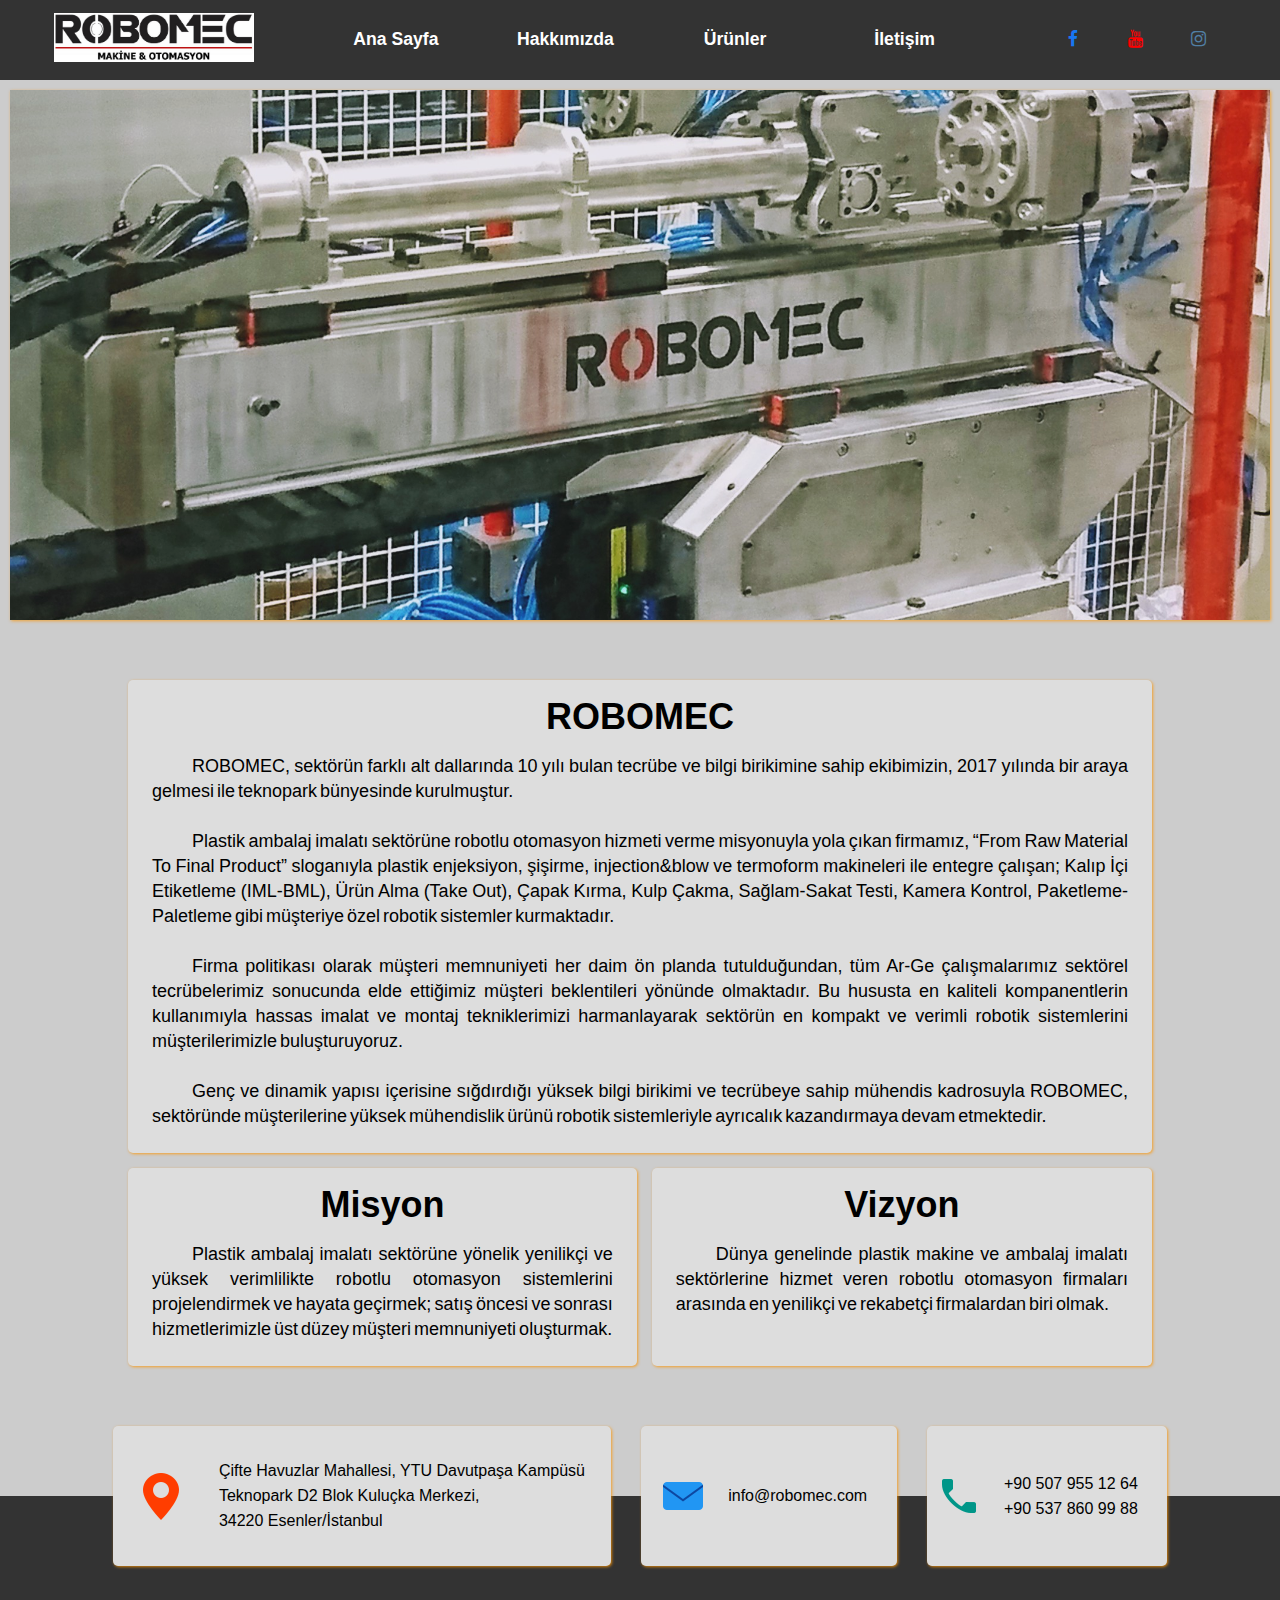
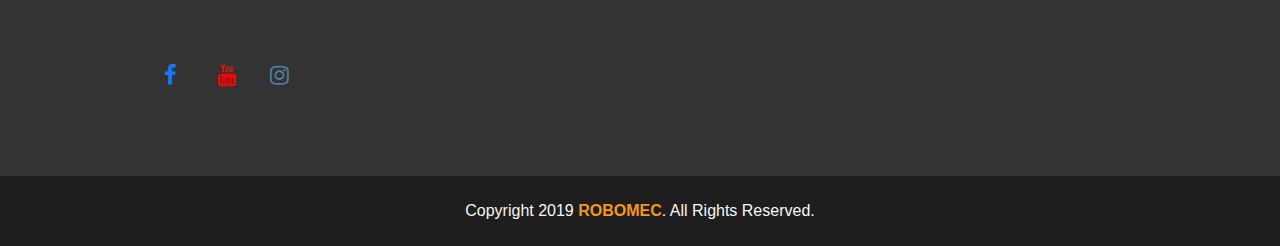
==== about.html @ ce5d095e "robomec" ====
<!DOCTYPE html>
<html lang="en">
  <head>
    <meta charset="UTF-8" />
    <meta name="viewport" content="width=device-width, initial-scale=1.0" />
    <meta http-equiv="X-UA-Compatible" content="ie=edge" />
    <meta
      name="description"
      content="Robomec Makine Otomasyon San. Tic. Ltd. Şti. firmasının kurumsal web sitesidir. Robomec Plastik sektöründe robotlu otomasyon hizmetleri vermektedir."
    />
    <meta
      name="keywords"
      content="Robomec, Robomec Makine, Kalıp İçi Etiketleme Robotu, Yandan Giriş IML Robot, Üstten Giriş IML Robot, Enjeksiyon Kalıp İçi Etiketleme, Şişirme Kalıp İçi Etiketleme, Ürün Alma Robotu IML, IML Robot, BML, BML Robot, In Mold Labeling, In Mold Labeling for Blow Molding, Blow Molding Labeling, Side Entry IML Robot, Top Entry IML Robot, Take Out Robot"
    />
    <link rel="stylesheet" href="styles/style.css" />
    <link
      rel="stylesheet"
      href="https://cdnjs.cloudflare.com/ajax/libs/font-awesome/4.7.0/css/font-awesome.min.css"
    />
    <link
      href="https://fonts.googleapis.com/css?family=Solway&display=swap"
      rel="stylesheet"
    />
    <title>Hakkımızda | Robomec</title>
  </head>

  <body>
    <div class="wrapper">
      <nav id="navbar" class="main-nav">
        <ul>
          <li class="logo">
            <a id="mainlogo" href="#"
              ><img id="logo" src="./images/Robomec_Logo-2.JPG" alt=""
            /></a>
          </li>
          <li>
            <a id="start" href="index.html">Ana Sayfa</a>
          </li>
          <li>
            <a id="start" href="about.html">Hakkımızda</a>
          </li>
          <li>
            <a id="start" href="product.html">Ürünler</a>
          </li>
          <li>
            <a id="start" href="contact.html">İletişim</a>
          </li>
          <li class="icons">
            <a href="https://www.facebook.com/" class="face" target="_blank"
              ><i class="fa fa-facebook"></i
            ></a>
            <a href="https://www.youtube.com/" class="youtube" target="_blank"
              ><i class="fa fa-youtube"></i
            ></a>
            <a
              href="https://www.instagram.com/hasancankose/?hl=tr"
              class="insta"
              target="_blank"
              ><i class="fa fa-instagram"></i
            ></a>
          </li>
        </ul>
      </nav>
      <section class="top-container">
        <header class="showcase"></header>
      </section>
      <section id="end" class="about">
        <div class="left"></div>
        <div class="mid">
          <div class="aboutcontent">
            <h1>ROBOMEC</h1>
            <br />
            <p>
              ROBOMEC, sektörün farklı alt dallarında 10 yılı bulan tecrübe ve
              bilgi birikimine sahip ekibimizin, 2017 yılında bir araya gelmesi
              ile teknopark bünyesinde kurulmuştur.
            </p>
            <br />
            <p>
              Plastik ambalaj imalatı sektörüne robotlu otomasyon hizmeti verme
              misyonuyla yola çıkan firmamız, “From Raw Material To Final
              Product” sloganıyla plastik enjeksiyon, şişirme, injection&blow ve
              termoform makineleri ile entegre çalışan; Kalıp İçi Etiketleme
              (IML-BML), Ürün Alma (Take Out), Çapak Kırma, Kulp Çakma,
              Sağlam-Sakat Testi, Kamera Kontrol, Paketleme-Paletleme gibi
              müşteriye özel robotik sistemler kurmaktadır.
            </p>
            <br />
            <p>
              Firma politikası olarak müşteri memnuniyeti her daim ön planda
              tutulduğundan, tüm Ar-Ge çalışmalarımız sektörel tecrübelerimiz
              sonucunda elde ettiğimiz müşteri beklentileri yönünde olmaktadır.
              Bu hususta en kaliteli kompanentlerin kullanımıyla hassas imalat
              ve montaj tekniklerimizi harmanlayarak sektörün en kompakt ve
              verimli robotik sistemlerini müşterilerimizle buluşturuyoruz.
            </p>
            <br />
            <p>
              Genç ve dinamik yapısı içerisine sığdırdığı yüksek bilgi birikimi
              ve tecrübeye sahip mühendis kadrosuyla ROBOMEC, sektöründe
              müşterilerine yüksek mühendislik ürünü robotik sistemleriyle
              ayrıcalık kazandırmaya devam etmektedir.
            </p>
          </div>
          <div class="mission">
            <h1>Misyon</h1>
            <br />
            <p>
              Plastik ambalaj imalatı sektörüne yönelik yenilikçi ve yüksek
              verimlilikte robotlu otomasyon sistemlerini projelendirmek ve
              hayata geçirmek; satış öncesi ve sonrası hizmetlerimizle üst düzey
              müşteri memnuniyeti oluşturmak.
            </p>
          </div>
          <div class="vision">
            <h1>Vizyon</h1>
            <br />
            <p>
              Dünya genelinde plastik makine ve ambalaj imalatı sektörlerine
              hizmet veren robotlu otomasyon firmaları arasında en yenilikçi ve
              rekabetçi firmalardan biri olmak.
            </p>
          </div>
        </div>
        <div class="right"></div>
      </section>

      <footer class="footer">
        <div class="location">
          <img src="./images/location.png" alt="" />
          <p>
            Çifte Havuzlar Mahallesi, YTU Davutpaşa Kampüsü <br />
            Teknopark D2 Blok Kuluçka Merkezi, <br />
            34220 Esenler/İstanbul
          </p>
        </div>
        <div class="mail">
          <img src="./images/mail.png" alt="" />
          <p>info@robomec.com</p>
        </div>
        <div class="phone">
          <img src="./images/phone.png" alt="" />
          <p>
            +90 507 955 12 64 <br />
            +90 537 860 99 88
          </p>
        </div>
        <div class="footer-img">
          <div class="footer-icons">
            <a href="https://www.facebook.com/" class="face" target="_blank"
              ><i class="fa fa-facebook"></i
            ></a>
            <a href="https://www.youtube.com/" class="youtube" target="_blank"
              ><i class="fa fa-youtube"></i
            ></a>
            <a
              href="https://www.instagram.com/hasancankose/?hl=tr"
              class="insta"
              target="_blank"
              ><i class="fa fa-instagram"></i
            ></a>
          </div>
        </div>
        <div class="copy-right">
          <p>Copyright 2019 <strong>ROBOMEC</strong>. All Rights Reserved.</p>
        </div>
      </footer>
    </div>
    <script src="./scripts/script.js"></script>
  </body>
</html>
---- styles/style.css ----
:root {
  --primary: #ddd;
  --dark: #333;
  --light: #fff;
  --orange: #ff8c00;
  --shadow: 1px 1px 3px rgba(255, 150, 0, 0.8);
}

* {
  box-sizing: border-box;
  margin: 0;
}
body {
  background: #ccc;
  font-family: Arial, Helvetica, sans-serif;
}
.wrapper {
  display: grid;
  grid-gap: 10px;
}
.main-nav ul {
  display: grid;
  padding: 0;
  grid-gap: 5px;
  list-style: none;
  align-items: center;
  grid-template-columns: 1.5fr 0.8fr 0.8fr 0.8fr 0.8fr 1.4fr;
  background: var(--dark);
  min-height: 70px;
}
.main-nav a {
  display: block;
  text-decoration: none;
  padding: 0.8rem;
  text-align: center;
  color: var(--light);
  font-size: 1.1rem;
  font-weight: bold;
  transition: all 0.2s ease-out;
  /* 
  border: 2px solid green; */
}
.main-nav a:hover {
  color: var(--orange);
  font-size: 1.2rem;
}
.main-nav img {
  width: 200px;
  margin: 0;
  padding: 0;
}
.icons {
  display: grid;
  padding: 0;
  grid-template-columns: repeat(3, 1fr);
  grid-gap: 0px;
  margin: 0 50px;
  /* 
  border: 2px solid green; */
}
.fa {
  transition: all 0.1s ease-out;
}
.fa-facebook {
  color: #1877f2;
}
.fa-facebook:hover {
  font-size: 25px;
}
.fa-youtube {
  color: #ff0000;
}
.fa-youtube:hover {
  font-size: 25px;
}
.fa-instagram {
  color: #517fa4;
}
.fa-instagram:hover {
  font-size: 25px;
}
.top-container {
  margin: 0 10px;
  display: grid;
  grid-gap: 20px;
  grid-template-areas: "showcase";
}
.showcase {
  grid-area: showcase;
  min-height: 530px;
  background: url(../images/main.jpg);
  background-size: cover;
  background-position: center;
  display: flex;
  flex-direction: column;
  align-items: center;
  justify-content: center;
  box-shadow: var(--shadow);
  opacity: 0.9;
}
/* #title {
  font-size: 4rem;
  margin-bottom: 0;
  color: var(--light);
  opacity: 1;
  z-index: 5;
}
.showcase p {
  font-size: 1.3rem;
  margin-top: 0;
  color: var(--light);
  opacity: 1;
} */
.info {
  margin: 0 10px;
  background: var(--primary);
  box-shadow: var(--shadow);
  display: grid;
  grid-gap: 50px;
  grid-template-columns: repeat(2, 1fr);
  padding: 3rem;
  align-items: center;
  justify-items: center;
}
.info-img {
  background: url(../images/robo.jpg);
  background-size: cover;
  background-position: center;
  min-height: 300px;
  height: auto;
  width: 100%;
  max-width: 620px;
}
.info h1 {
  grid-area: h1;
  font-size: xx-large;
  text-align: center;
  line-height: 60px;
}
.info p {
  grid-area: p1;
  font-size: large;
  line-height: 25px;
  text-align: justify;
}
.boxes {
  display: grid;
  grid-template-areas:
    "design design design"
    "top-box-a top-box-b top-box-c"
    "empty-one top-box-d empty-two";
  grid-gap: 15px;
  margin: 20px 60px;
}
.top-box {
  display: grid;
  grid-gap: 10px;
  align-items: center;
  justify-items: center;
  padding: 1.5rem;
  border-radius: 10px;
  font-size: x-large;
  text-align: center;
  color: var(--dark);
}
.design {
  grid-area: design;
  background: none;
  box-shadow: none;
}
.design p {
  font-size: xx-large;
  color: var(--dark);
}
.top-box-a {
  grid-area: top-box-a;
  box-shadow: var(--shadow);
  background: var(--primary);
}
.top-box-b {
  grid-area: top-box-b;

  box-shadow: var(--shadow);
  background: var(--primary);
}
.top-box-c {
  grid-area: top-box-c;
  box-shadow: var(--shadow);
  background: var(--primary);
}
.empty-one {
  grid-area: empty-one;
}
.top-box-d {
  grid-area: top-box-d;

  box-shadow: var(--shadow);
  background: var(--primary);
}
.empty-two {
  grid-area: empty-two;
}
.empty-place {
  padding: 2rem;
}
.footer {
  display: grid;
  grid-auto-columns: repeat(auto, 1fr);
  grid-auto-rows: minmax(70px, auto);
  justify-items: stretch;
  align-items: stretch;
  grid-gap: 0 30px;
}
.location {
  grid-column: 2/3;
  grid-row: 1/3;
  display: grid;
  grid-template-columns: 0.4fr 2fr;
  align-items: center;
  justify-items: center;
  z-index: 2;
  background: var(--primary);
  box-shadow: var(--shadow);
  padding: 1.5rem 0.5rem;
  border-radius: 5px;
  line-height: 25px;
}
.location img {
  padding: 0;
}
.location p {
  padding: 0;
}
.mail {
  grid-column: 3/4;
  grid-row: 1/3;
  display: grid;
  grid-template-columns: 0.4fr 2fr;
  align-items: center;
  justify-items: center;
  z-index: 2;
  background: var(--primary);
  box-shadow: var(--shadow);
  padding: 1.5rem 0.5rem;
  border-radius: 5px;
}
.mail img {
  padding-left: 10px;
}
.phone {
  grid-column: 4/5;
  grid-row: 1/3;
  display: grid;
  grid-template-columns: 0.4fr 2fr;
  align-items: center;
  justify-items: center;
  z-index: 2;
  background: var(--primary);
  box-shadow: var(--shadow);
  padding: 1.5rem 0.5rem;
  border-radius: 5px;
  line-height: 25px;
}
.footer-img {
  background: var(--dark);
  grid-column: 1/6;
  grid-row: 2/6;
  display: grid;
  grid-template-columns: repeat(8, 1fr);
  grid-template-rows: minmax(50px, auto);
  justify-items: stretch;
  align-items: stretch;
  grid-gap: 30px;
}
.footer-icons {
  grid-column: 2/3;
  grid-row: 2/3;
  display: grid;
  padding: 0;
  grid-template-columns: repeat(3, 1fr);
  grid-gap: 25px;
}
.footer-icons a {
  font-size: 22px;
}
.footer-icons a i:hover {
  font-size: 22px;
  opacity: 0.8;
}
.copy-right {
  background: black;
  grid-column: 1/6;
  display: grid;
  opacity: 0.85;
  color: var(--light);
  align-items: center;
  justify-items: center;
}
.copy-right strong {
  color: var(--orange);
}
/* About page */
.about {
  display: grid;
  grid-template-columns: 10% 80% 10%;
  margin: 50px 0;
}
.mid {
  display: grid;
  grid-template-areas:
    "aboutcontent aboutcontent"
    "mission vision";
  grid-gap: 15px;
  word-spacing: -2px;
}
.mid h1 {
  text-align: center;
}
.mid p {
  text-indent: 40px;
}
.aboutcontent {
  grid-area: aboutcontent;
  background: var(--primary);
  box-shadow: var(--shadow);
  padding: 1.5rem 1.5rem;
  border-radius: 5px;
  font-size: large;
  line-height: 25px;
  text-align: justify;
}
.mission {
  grid-area: mission;
  background: var(--primary);
  box-shadow: var(--shadow);
  padding: 1.5rem 1.5rem;
  border-radius: 5px;
  font-size: large;
  line-height: 25px;
  text-align: justify;
}
.vision {
  grid-area: vision;
  background: var(--primary);
  box-shadow: var(--shadow);
  padding: 1.5rem 1.5rem;
  border-radius: 5px;
  font-size: large;
  line-height: 25px;
  text-align: justify;
}
/* About page */
/* Contact page */

.contact {
  display: grid;
  grid-template-columns: 10% 80% 10%;
  margin: 50px 0;
}
.contact-info {
  display: grid;
  grid-template-columns: 1fr;
  margin: 0;
  grid-gap: 10px;
  text-align: center;
  line-height: 30px;
}
.contact-adress {
  background: var(--primary);
  box-shadow: var(--shadow);
  padding: 1.5rem 1.5rem;
  border-radius: 5px;
  font-size: large;
}
.contact-mail {
  background: var(--primary);
  box-shadow: var(--shadow);
  padding: 1.5rem 1.5rem;
  border-radius: 5px;
  font-size: large;
}
.contact-phone {
  background: var(--primary);
  box-shadow: var(--shadow);
  padding: 1.5rem 1.5rem;
  border-radius: 5px;
  font-size: large;
}
/* Contact page */
/* Product page */
.product {
  display: grid;
  grid-template-columns: 10% 80% 10%;
}
.product-mid {
  margin: 50px 0;
  display: grid;
  align-items: center;
  justify-items: center;
}

/* Product page */
@media (max-width: 950px) {
  .icons {
    margin: 0;
  }
  .main-nav a {
    font-size: 0.9rem;
  }
  .main-nav a:hover {
    font-size: 0.95rem;
  }
  .fa:hover {
    font-size: 20px;
  }
  .mid {
    grid-template-areas:
      "aboutcontent"
      "mission"
      "vision";
  }
}
@media (max-width: 770px) {
  .main-nav ul {
    grid-template-columns: 2fr 1fr 1fr 1fr 1fr;
  }
  .icons {
    display: none;
  }
  .info {
    grid-template-columns: 1fr;
  }
  .location {
    display: none;
  }
  .boxes {
    grid-template-areas:
      "design design"
      "top-box-a top-box-b"
      "top-box-c top-box-d";
  }
  .empty-one,
  .empty-two {
    display: none;
  }
  .mail {
    grid-column: 2/3;
  }
  .phone {
    grid-column: 3/5;
  }
}
@media (max-width: 600px) {
  .main-nav ul {
    grid-template-columns: 1fr;
    grid-gap: 5px;
    background: var(--primary);
    margin: 0 10px;
  }
  .main-nav a {
    background: var(--dark);
  }
  .main-nav a:hover {
    font-size: 0.9rem;
  }
  #mainlogo {
    background: white;
  }
  .empty-one {
    display: none;
  }
  .empty-two {
    display: none;
  }
  .boxes {
    grid-template-areas:
      "design"
      "top-box-a"
      "top-box-b"
      "top-box-c"
      "top-box-d";
    margin: 20px 20px;
  }
  .location,
  .mail {
    display: none;
  }
  .phone {
    grid-column: 2/5;
    padding: 1.5rem 2rem;
  }
}
@media (min-width: 601px) and (max-width: 655px) {
  .main-nav ul {
    grid-template-columns: 1fr;
    grid-gap: 5px;
    background: var(--primary);
    margin: 0 10px;
  }
  .main-nav a {
    background: var(--dark);
  }
  .main-nav a:hover {
    font-size: 0.9rem;
  }
  #mainlogo {
    background: white;
  }
}
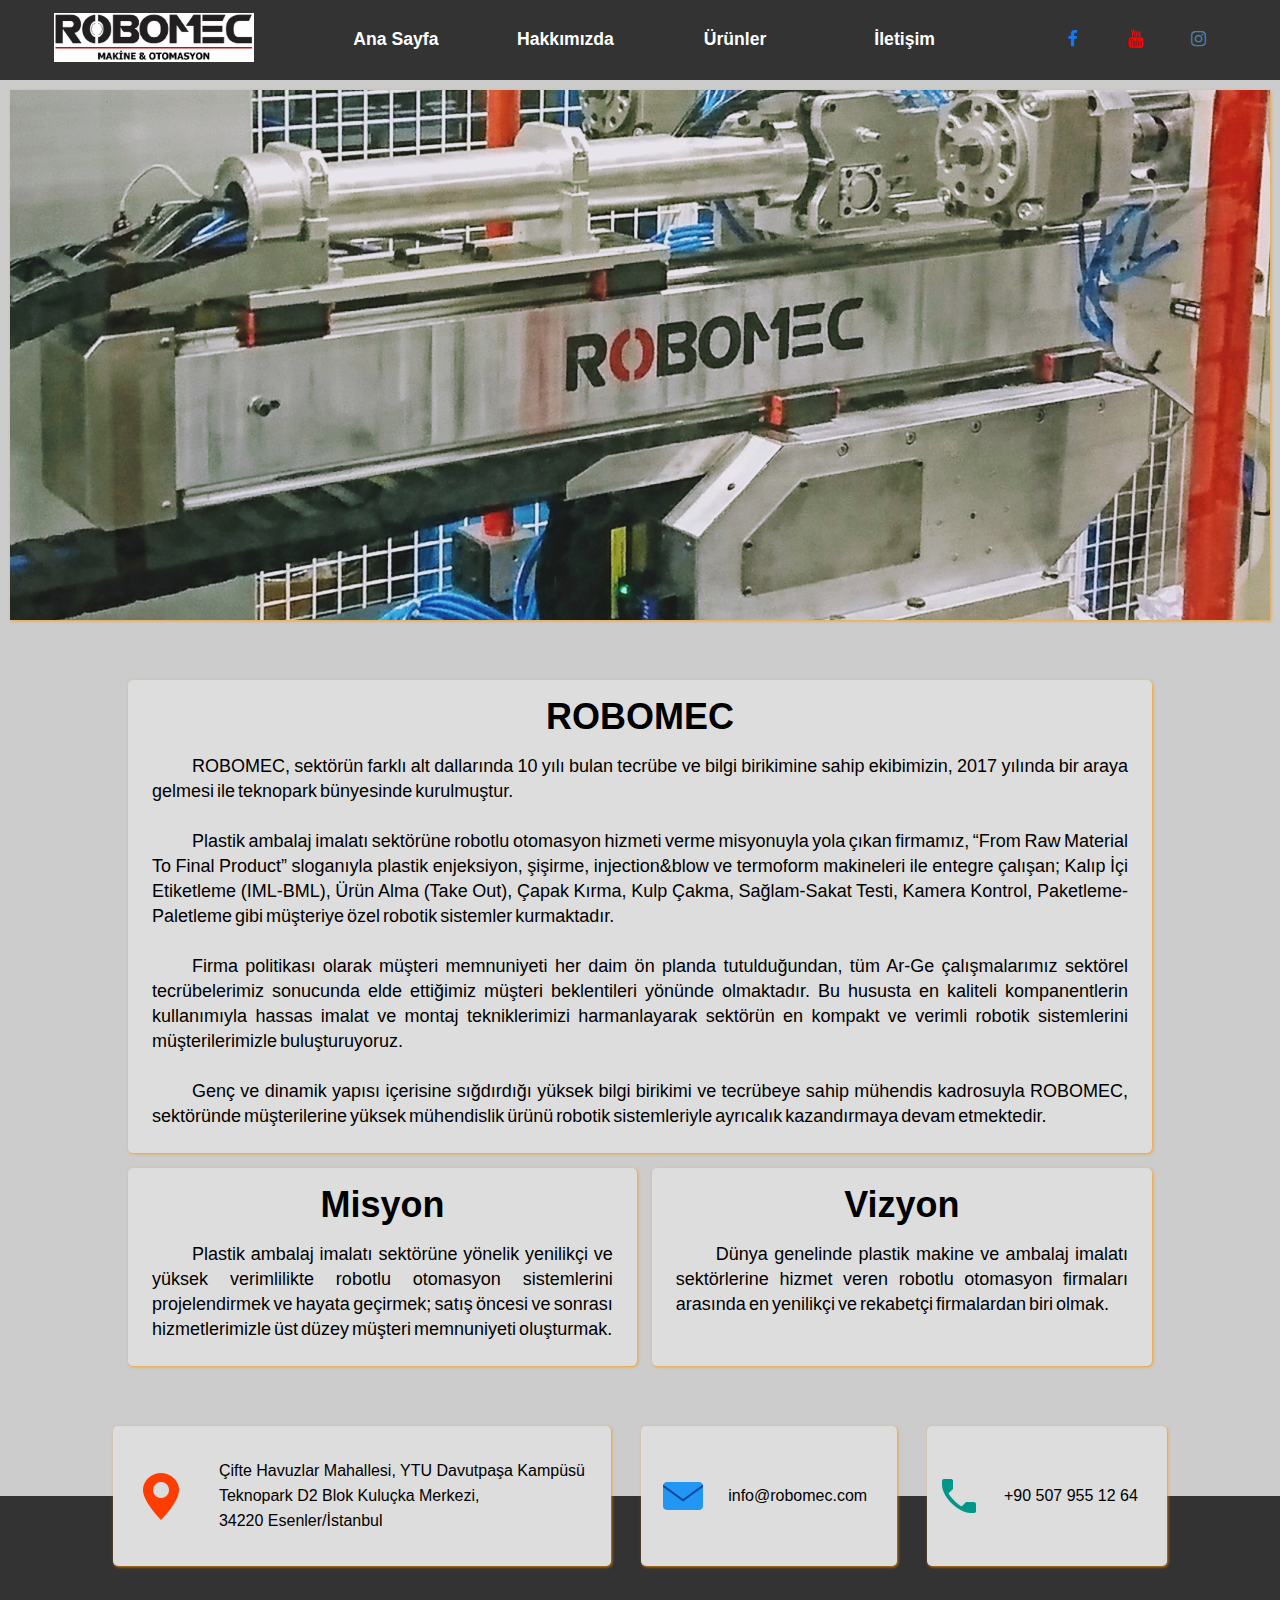
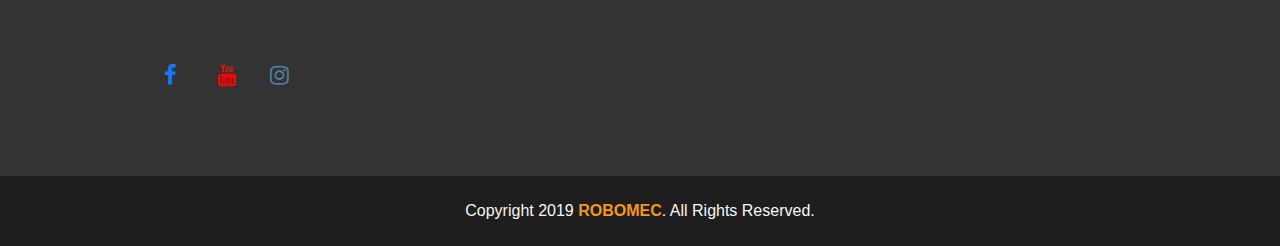
==== commit 6c05c59d: "robomec" ====
--- a/about.html
+++ b/about.html
@@ -29,21 +29,21 @@
       <nav id="navbar" class="main-nav">
         <ul>
           <li class="logo">
-            <a id="mainlogo" href="#"
+            <a id="mainlogo" class="start" href="index.html#start"
               ><img id="logo" src="./images/Robomec_Logo-2.JPG" alt=""
             /></a>
           </li>
           <li>
-            <a id="start" href="index.html">Ana Sayfa</a>
+            <a class="start" href="index.html#start">Ana Sayfa</a>
           </li>
           <li>
-            <a id="start" href="about.html">Hakkımızda</a>
+            <a class="start" href="about.html#start">Hakkımızda</a>
           </li>
           <li>
-            <a id="start" href="product.html">Ürünler</a>
+            <a class="start" href="product.html#start">Ürünler</a>
           </li>
           <li>
-            <a id="start" href="contact.html">İletişim</a>
+            <a class="start" href="contact.html#start">İletişim</a>
           </li>
           <li class="icons">
             <a href="https://www.facebook.com/" class="face" target="_blank"
@@ -64,7 +64,7 @@
       <section class="top-container">
         <header class="showcase"></header>
       </section>
-      <section id="end" class="about">
+      <section class="about end">
         <div class="left"></div>
         <div class="mid">
           <div class="aboutcontent">
@@ -141,8 +141,7 @@
         <div class="phone">
           <img src="./images/phone.png" alt="" />
           <p>
-            +90 507 955 12 64 <br />
-            +90 537 860 99 88
+            +90 507 955 12 64
           </p>
         </div>
         <div class="footer-img">
--- a/styles/style.css
+++ b/styles/style.css
@@ -139,9 +139,13 @@
 }
 .info p {
   grid-area: p1;
-  font-size: large;
+  font-size: 18px;
   line-height: 25px;
   text-align: justify;
+}
+.info ul {
+  font-size: 18px;
+  line-height: 25px;
 }
 .boxes {
   display: grid;
@@ -325,7 +329,7 @@
   box-shadow: var(--shadow);
   padding: 1.5rem 1.5rem;
   border-radius: 5px;
-  font-size: large;
+  font-size: 18px;
   line-height: 25px;
   text-align: justify;
 }
@@ -335,7 +339,7 @@
   box-shadow: var(--shadow);
   padding: 1.5rem 1.5rem;
   border-radius: 5px;
-  font-size: large;
+  font-size: 18px;
   line-height: 25px;
   text-align: justify;
 }
@@ -345,7 +349,7 @@
   box-shadow: var(--shadow);
   padding: 1.5rem 1.5rem;
   border-radius: 5px;
-  font-size: large;
+  font-size: 18px;
   line-height: 25px;
   text-align: justify;
 }
@@ -370,21 +374,21 @@
   box-shadow: var(--shadow);
   padding: 1.5rem 1.5rem;
   border-radius: 5px;
-  font-size: large;
+  font-size: 18px;
 }
 .contact-mail {
   background: var(--primary);
   box-shadow: var(--shadow);
   padding: 1.5rem 1.5rem;
   border-radius: 5px;
-  font-size: large;
+  font-size: 18px;
 }
 .contact-phone {
   background: var(--primary);
   box-shadow: var(--shadow);
   padding: 1.5rem 1.5rem;
   border-radius: 5px;
-  font-size: large;
+  font-size: 18px;
 }
 /* Contact page */
 /* Product page */
@@ -488,6 +492,29 @@
   .phone {
     grid-column: 2/5;
     padding: 1.5rem 2rem;
+    font-size: 16px;
+  }
+  .phone img {
+    height: 30px;
+  }
+  .end p {
+    text-align: left;
+    font-size: 15px;
+  }
+  .info ul {
+    font-size: 15px;
+  }
+  .mid p {
+    text-indent: 0px;
+  }
+  .info-img {
+    display: none;
+  }
+  .contact-mail p {
+    text-align: center;
+  }
+  .contact-phone p {
+    text-align: center;
   }
 }
 @media (min-width: 601px) and (max-width: 655px) {
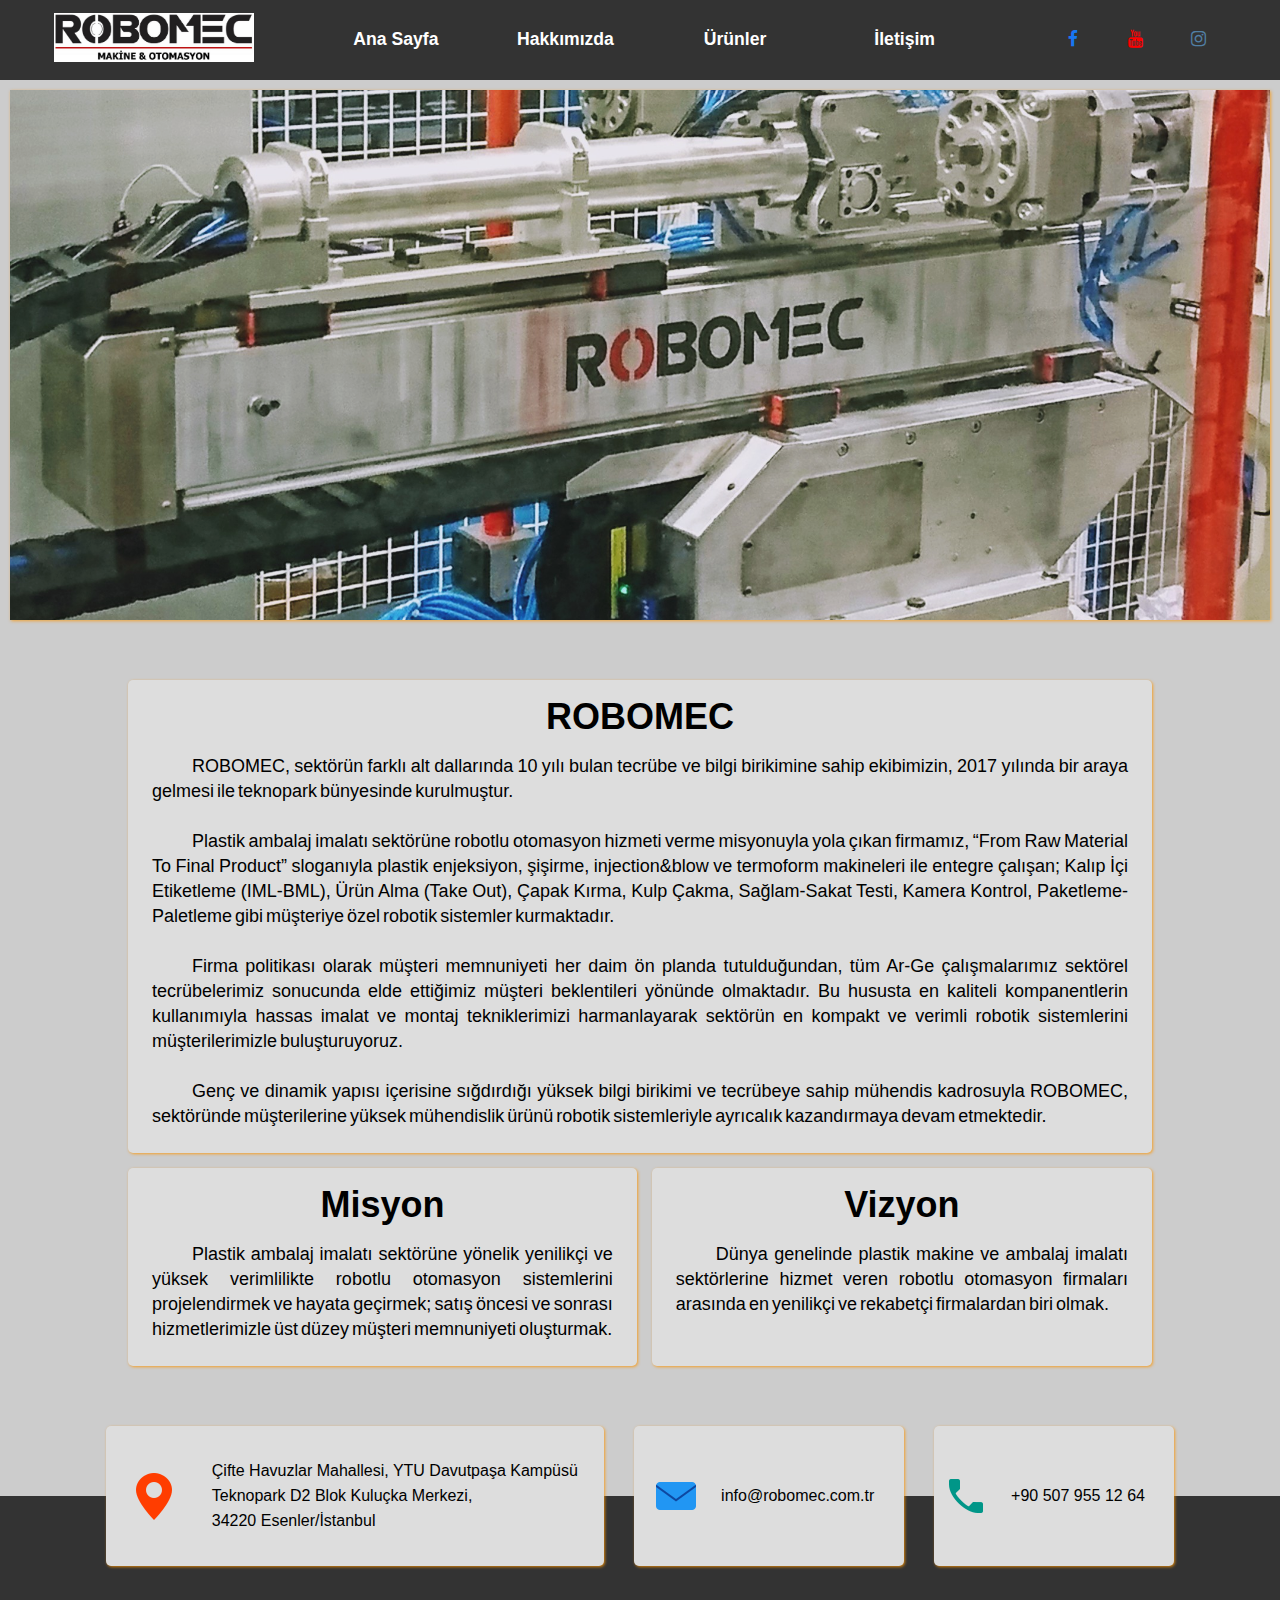
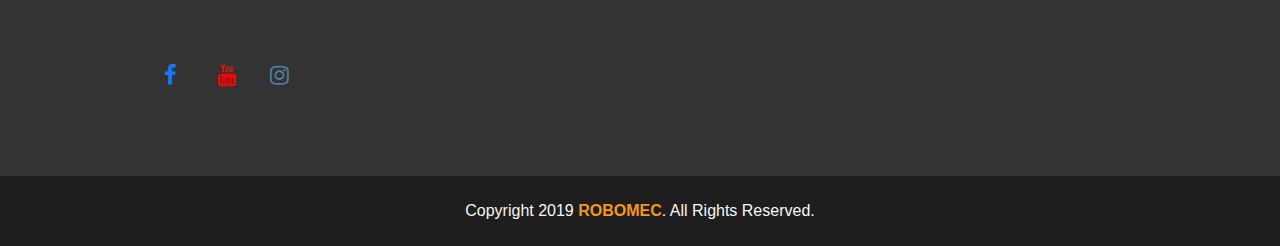
==== commit 61e5dd4a: "Add video" ====
--- a/about.html
+++ b/about.html
@@ -46,16 +46,13 @@
             <a class="start" href="contact.html#start">İletişim</a>
           </li>
           <li class="icons">
-            <a href="https://www.facebook.com/" class="face" target="_blank"
+            <a href="#" class="face" target="_blank"
               ><i class="fa fa-facebook"></i
             ></a>
-            <a href="https://www.youtube.com/" class="youtube" target="_blank"
+            <a href="#" class="youtube" target="_blank"
               ><i class="fa fa-youtube"></i
             ></a>
-            <a
-              href="https://www.instagram.com/hasancankose/?hl=tr"
-              class="insta"
-              target="_blank"
+            <a href="#" class="insta" target="_blank"
               ><i class="fa fa-instagram"></i
             ></a>
           </li>
@@ -136,26 +133,21 @@
         </div>
         <div class="mail">
           <img src="./images/mail.png" alt="" />
-          <p>info@robomec.com</p>
+          <p>info@robomec.com.tr</p>
         </div>
         <div class="phone">
           <img src="./images/phone.png" alt="" />
-          <p>
-            +90 507 955 12 64
-          </p>
+          <p>+90 507 955 12 64</p>
         </div>
         <div class="footer-img">
           <div class="footer-icons">
-            <a href="https://www.facebook.com/" class="face" target="_blank"
+            <a href="#" class="face" target="_blank"
               ><i class="fa fa-facebook"></i
             ></a>
-            <a href="https://www.youtube.com/" class="youtube" target="_blank"
+            <a href="#" class="youtube" target="_blank"
               ><i class="fa fa-youtube"></i
             ></a>
-            <a
-              href="https://www.instagram.com/hasancankose/?hl=tr"
-              class="insta"
-              target="_blank"
+            <a href="#" class="insta" target="_blank"
               ><i class="fa fa-instagram"></i
             ></a>
           </div>
--- a/styles/style.css
+++ b/styles/style.css
@@ -9,6 +9,7 @@
 * {
   box-sizing: border-box;
   margin: 0;
+  padding: 0;
 }
 body {
   background: #ccc;
@@ -401,6 +402,21 @@
   display: grid;
   align-items: center;
   justify-items: center;
+  grid-gap: 30px;
+}
+
+.horizontal {
+  border: 0;
+  width: 100%;
+  background: linear-gradient(
+    to right,
+    rgba(0, 0, 0, 0),
+    #fd5e086b,
+    #fd5e086b,
+    rgba(0, 0, 0, 0)
+  );
+  height: 2px;
+  margin: 30px 0;
 }
 
 /* Product page */
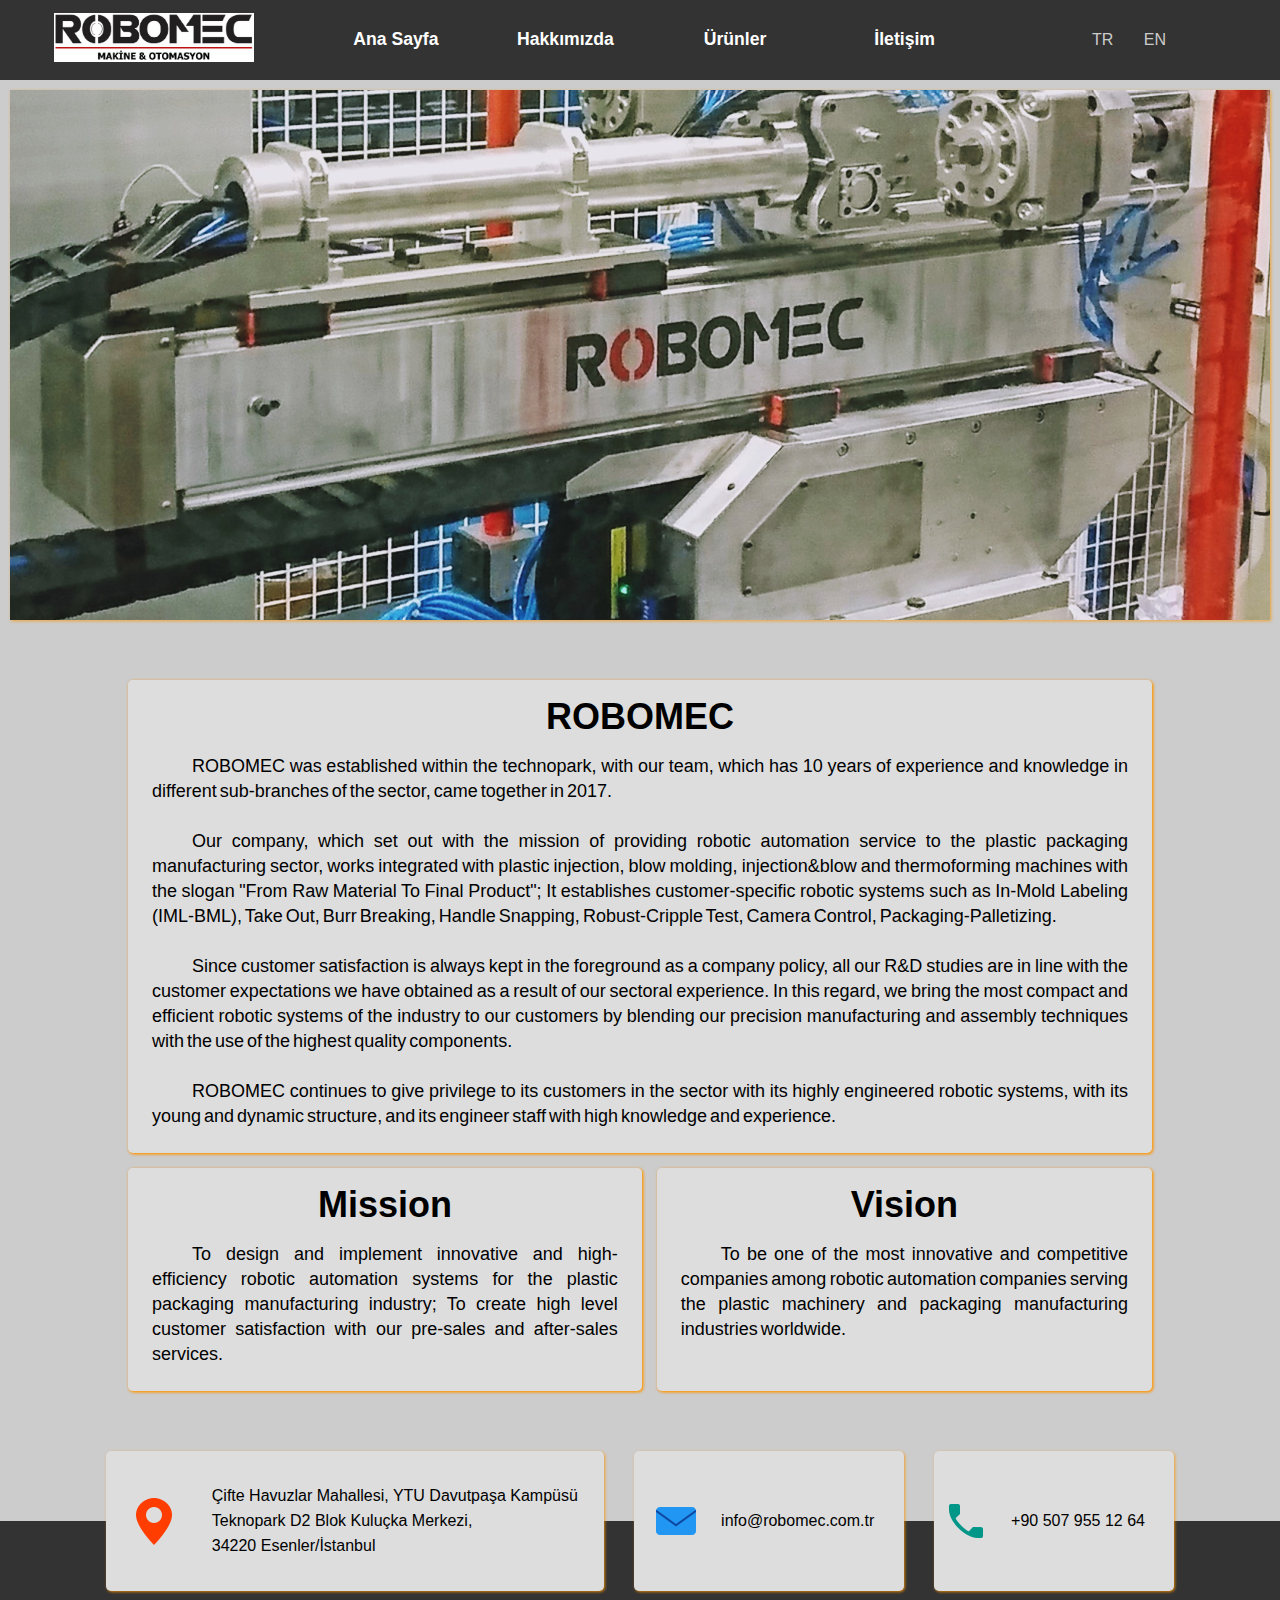
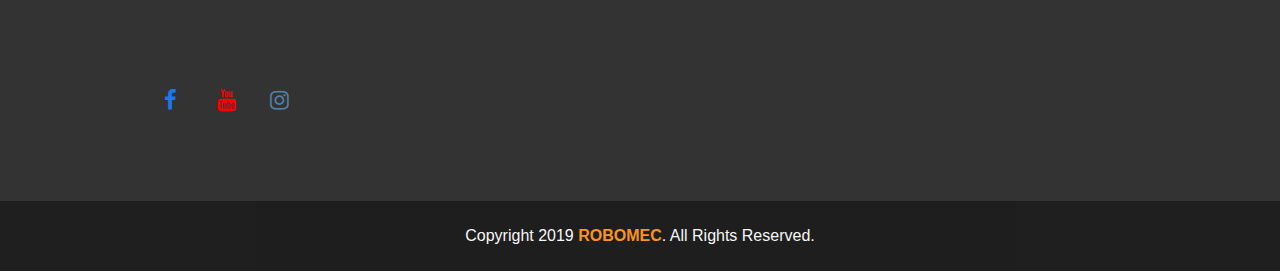
==== commit 99cbcc77: "Add language selection" ====
--- a/about.html
+++ b/about.html
@@ -30,31 +30,28 @@
         <ul>
           <li class="logo">
             <a id="mainlogo" class="start" href="index.html#start"
-              ><img id="logo" src="./images/Robomec_Logo-2.JPG" alt=""
+              ><img id="logo" src="./images/Robomec_Logo-2.JPG" alt="logo"
             /></a>
           </li>
           <li>
-            <a class="start" href="index.html#start">Ana Sayfa</a>
+            <a class="start tr" href="index.html#start">Ana Sayfa</a>
+            <a class="start en" style="display: none" href="index.html#start">Home</a>
           </li>
           <li>
-            <a class="start" href="about.html#start">Hakkımızda</a>
+            <a class="start tr" href="about.html#start">Hakkımızda</a>
+            <a class="start en" style="display: none" href="about.html#start">About Us</a>
           </li>
           <li>
-            <a class="start" href="product.html#start">Ürünler</a>
+            <a class="start tr" href="product.html#start">Ürünler</a>
+            <a class="start en" style="display: none" href="product.html#start">Products</a>
           </li>
           <li>
-            <a class="start" href="contact.html#start">İletişim</a>
+            <a class="start tr" href="contact.html#start">İletişim</a>
+            <a class="start en" style="display: none" href="contact.html#start">Contact</a>
           </li>
-          <li class="icons">
-            <a href="#" class="face" target="_blank"
-              ><i class="fa fa-facebook"></i
-            ></a>
-            <a href="#" class="youtube" target="_blank"
-              ><i class="fa fa-youtube"></i
-            ></a>
-            <a href="#" class="insta" target="_blank"
-              ><i class="fa fa-instagram"></i
-            ></a>
+          <li class="languages">
+              <p class="turkish">TR</p>
+              <p class="english">EN</p>
           </li>
         </ul>
       </nav>
@@ -64,7 +61,7 @@
       <section class="about end">
         <div class="left"></div>
         <div class="mid">
-          <div class="aboutcontent">
+          <div class="aboutcontent tr">
             <h1>ROBOMEC</h1>
             <br />
             <p>
@@ -99,7 +96,26 @@
               ayrıcalık kazandırmaya devam etmektedir.
             </p>
           </div>
-          <div class="mission">
+          <div class="aboutcontent en">
+            <h1>ROBOMEC</h1>
+            <br />
+            <p>
+              ROBOMEC was established within the technopark, with our team, which has 10 years of experience and knowledge in different sub-branches of the sector, came together in 2017.
+            </p>
+            <br />
+            <p>
+              Our company, which set out with the mission of providing robotic automation service to the plastic packaging manufacturing sector, works integrated with plastic injection, blow molding, injection&blow and thermoforming machines with the slogan "From Raw Material To Final Product"; It establishes customer-specific robotic systems such as In-Mold Labeling (IML-BML), Take Out, Burr Breaking, Handle Snapping, Robust-Cripple Test, Camera Control, Packaging-Palletizing.
+            </p>
+            <br />
+            <p>
+              Since customer satisfaction is always kept in the foreground as a company policy, all our R&D studies are in line with the customer expectations we have obtained as a result of our sectoral experience. In this regard, we bring the most compact and efficient robotic systems of the industry to our customers by blending our precision manufacturing and assembly techniques with the use of the highest quality components.
+            </p>
+            <br />
+            <p>
+              ROBOMEC continues to give privilege to its customers in the sector with its highly engineered robotic systems, with its young and dynamic structure, and its engineer staff with high knowledge and experience.
+            </p>
+          </div>
+          <div class="mission tr">
             <h1>Misyon</h1>
             <br />
             <p>
@@ -109,13 +125,27 @@
               müşteri memnuniyeti oluşturmak.
             </p>
           </div>
-          <div class="vision">
+          <div class="mission en">
+            <h1>Mission</h1>
+            <br />
+            <p>
+              To design and implement innovative and high-efficiency robotic automation systems for the plastic packaging manufacturing industry; To create high level customer satisfaction with our pre-sales and after-sales services.
+            </p>
+          </div>
+          <div class="vision tr">
             <h1>Vizyon</h1>
             <br />
             <p>
               Dünya genelinde plastik makine ve ambalaj imalatı sektörlerine
               hizmet veren robotlu otomasyon firmaları arasında en yenilikçi ve
               rekabetçi firmalardan biri olmak.
+            </p>
+          </div>
+          <div class="vision en">
+            <h1>Vision</h1>
+            <br />
+            <p>
+              To be one of the most innovative and competitive companies among robotic automation companies serving the plastic machinery and packaging manufacturing industries worldwide.
             </p>
           </div>
         </div>
@@ -158,5 +188,6 @@
       </footer>
     </div>
     <script src="./scripts/script.js"></script>
+    <script src="./scripts/language.js"></script>
   </body>
 </html>
--- a/styles/style.css
+++ b/styles/style.css
@@ -50,14 +50,16 @@
   margin: 0;
   padding: 0;
 }
-.icons {
-  display: grid;
-  padding: 0;
-  grid-template-columns: repeat(3, 1fr);
+.main-nav ul .languages {
+  display: grid;
+  padding: 0;
+  grid-template-columns: 50% 50%;
   grid-gap: 0px;
-  margin: 0 50px;
-  /* 
-  border: 2px solid green; */
+  margin-left: 100px;
+  width: 36%;
+}
+.main-nav ul .languages p{
+  color: #ccc;
 }
 .fa {
   transition: all 0.1s ease-out;
@@ -405,8 +407,7 @@
   grid-gap: 30px;
 }
 
-.horizontal {
-  border: 0;
+#horizontal {
   width: 100%;
   background: linear-gradient(
     to right,
@@ -532,6 +533,9 @@
   .contact-phone p {
     text-align: center;
   }
+  .product-mid .product-title {
+    font-size: 1.125rem;
+  }
 }
 @media (min-width: 601px) and (max-width: 655px) {
   .main-nav ul {
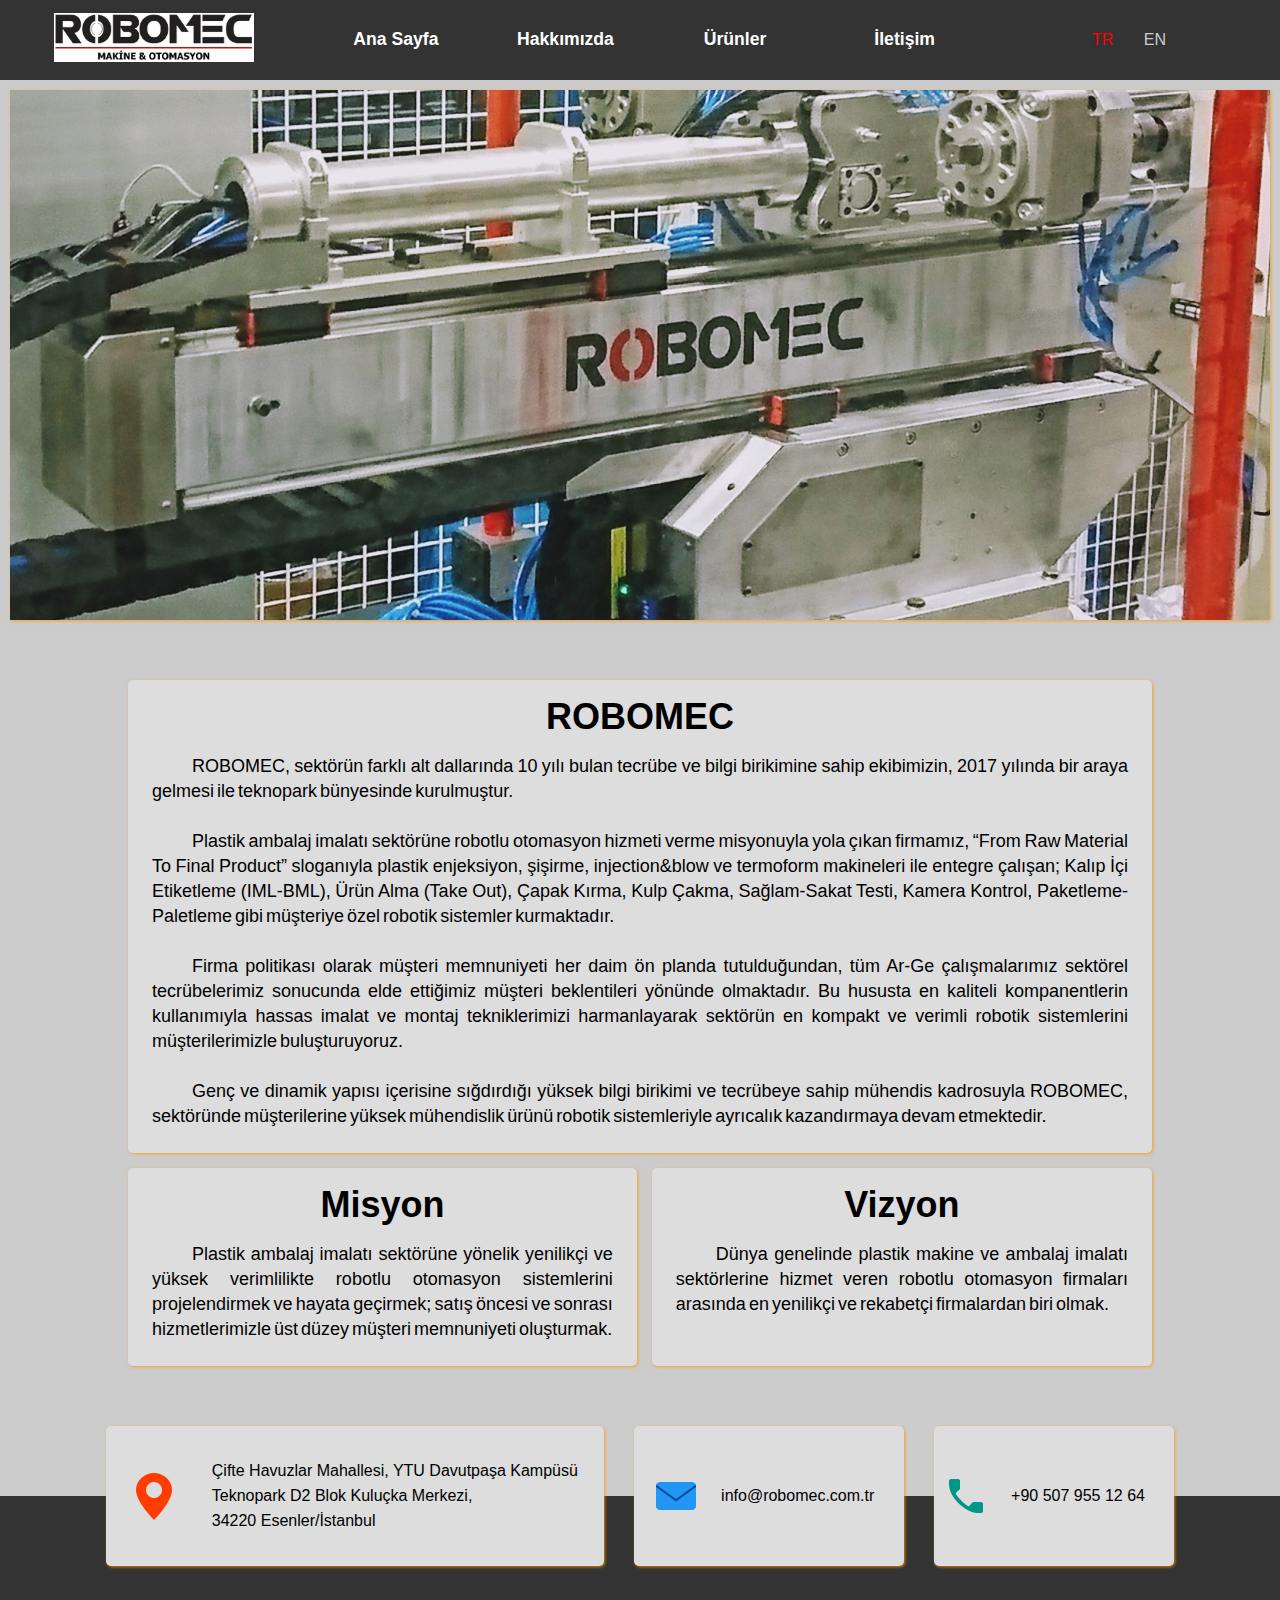
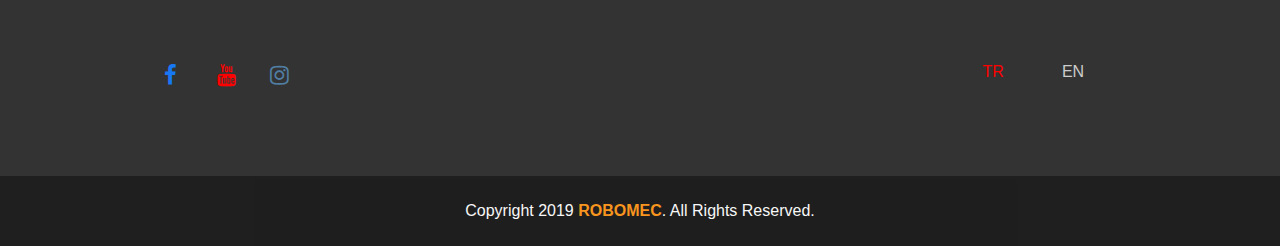
==== commit f8faac1a: "Add cookie to save selected language info" ====
--- a/about.html
+++ b/about.html
@@ -24,7 +24,7 @@
     <title>Hakkımızda | Robomec</title>
   </head>
 
-  <body>
+  <body id="content-body">
     <div class="wrapper">
       <nav id="navbar" class="main-nav">
         <ul>
@@ -181,6 +181,10 @@
               ><i class="fa fa-instagram"></i
             ></a>
           </div>
+          <div class="footer-languages">
+            <p class="turkish">TR</p>
+            <p class="english">EN</p>
+          </div>
         </div>
         <div class="copy-right">
           <p>Copyright 2019 <strong>ROBOMEC</strong>. All Rights Reserved.</p>
--- a/styles/style.css
+++ b/styles/style.css
@@ -294,6 +294,17 @@
   font-size: 22px;
   opacity: 0.8;
 }
+
+.footer-languages {
+  grid-column: 7/7;
+  grid-row: 2/3;
+  display: grid;
+  padding: 0;
+  grid-template-columns: repeat(2, 1fr);
+  grid-gap: 25px;
+  color: #ccc;
+}
+
 .copy-right {
   background: black;
   grid-column: 1/6;
@@ -422,7 +433,7 @@
 
 /* Product page */
 @media (max-width: 950px) {
-  .icons {
+  .main-nav ul .languages {
     margin: 0;
   }
   .main-nav a {
@@ -445,7 +456,7 @@
   .main-nav ul {
     grid-template-columns: 2fr 1fr 1fr 1fr 1fr;
   }
-  .icons {
+  .main-nav ul .languages {
     display: none;
   }
   .info {
